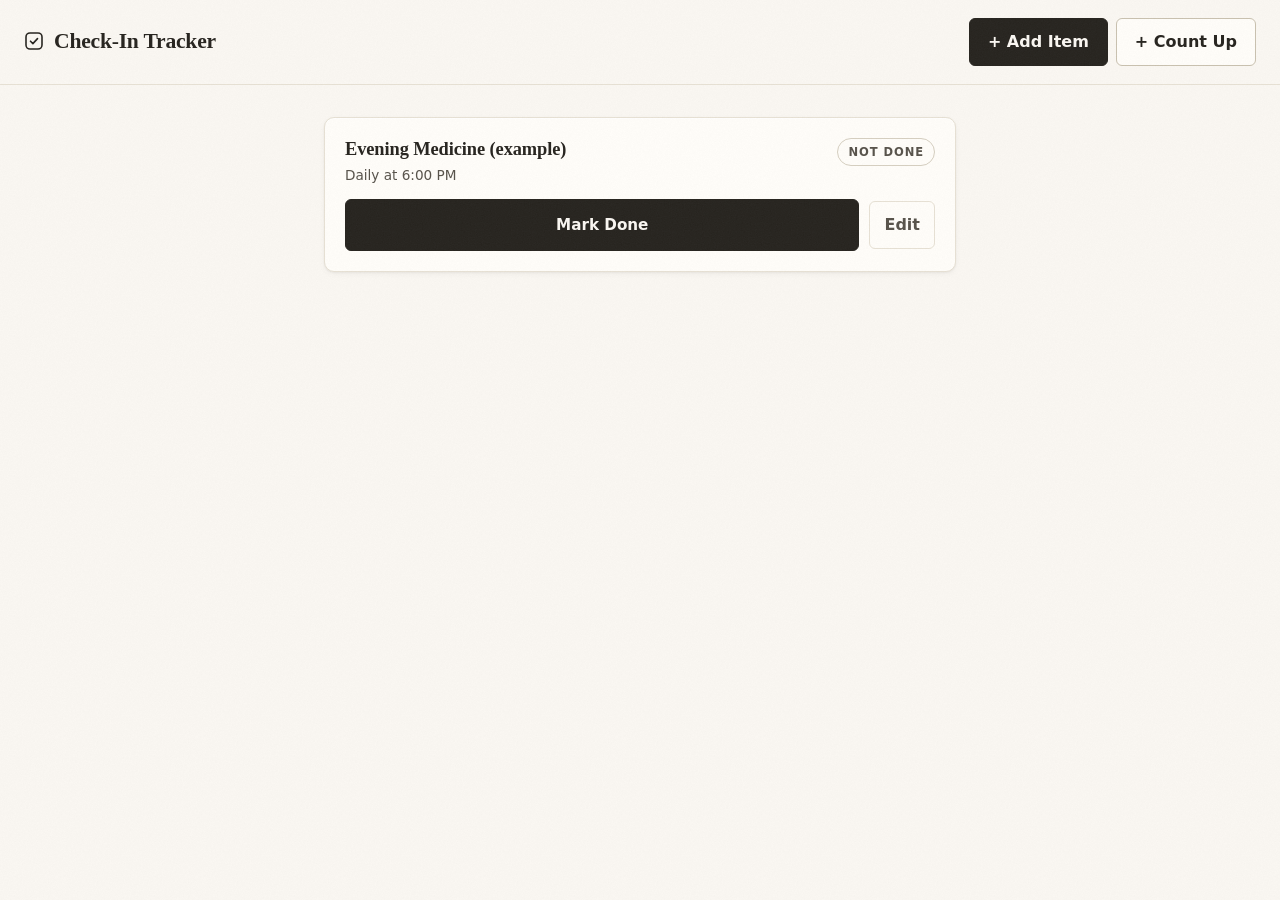
==== index.html @ 6b4e0c35 "Initial commit: check-in tracker PWA" ====
<!DOCTYPE html>
<html lang="en">
<head>
  <meta charset="UTF-8" />
  <meta name="viewport" content="width=device-width, initial-scale=1.0, viewport-fit=cover" />
  <meta name="theme-color" content="#faf7f2" />
  <meta name="description" content="Simple recurring check-in tracker for medicine, habits, chores, and more." />
  <title>Check-In Tracker</title>
  <link rel="manifest" href="manifest.webmanifest" />
  <link rel="icon" href="icon.svg" type="image/svg+xml" />
  <link rel="stylesheet" href="styles.css" />
</head>
<body>
  <header>
    <h1>
      <svg class="wordmark-mark" viewBox="0 0 20 20" fill="none" aria-hidden="true">
        <rect x="2" y="2" width="16" height="16" rx="4" stroke="currentColor" stroke-width="1.6" />
        <path d="M6.5 10.2l2.4 2.4 4.6-5" stroke="currentColor" stroke-width="1.6" stroke-linecap="round" stroke-linejoin="round" />
      </svg>
      Check-In Tracker
    </h1>
    <div class="header-actions">
      <button id="addButton" class="primary" type="button">+ Add Item</button>
      <button id="addCountUpButton" class="secondary" type="button">+ Count Up</button>
    </div>
  </header>

  <main>
    <p id="emptyMessage" class="empty-message" hidden>
      No items yet. Tap “+ Add Item” to create one.
    </p>
    <div id="checkinList" class="checkin-list"></div>
  </main>

  <dialog id="editorDialog">
    <form id="editorForm" method="dialog">
      <h2 id="editorTitle">Add Item</h2>

      <label>
        Name
        <input id="nameInput" type="text" placeholder="e.g. Evening Medicine" required maxlength="60" autocomplete="off" />
      </label>

      <label>
        Item Type
        <select id="scheduleType">
          <option value="daily">Daily</option>
          <option value="weekly">Weekly</option>
          <option value="monthly">Monthly</option>
          <option value="custom">Custom (cron)</option>
          <option value="countup">Count Up</option>
        </select>
      </label>

      <div id="simpleScheduleFields">
        <label>
          Time
          <input id="timeInput" type="time" value="18:00" required />
        </label>

        <label id="dayOfWeekField" hidden>
          Day of Week
          <select id="dayOfWeek">
            <option value="0">Sunday</option>
            <option value="1" selected>Monday</option>
            <option value="2">Tuesday</option>
            <option value="3">Wednesday</option>
            <option value="4">Thursday</option>
            <option value="5">Friday</option>
            <option value="6">Saturday</option>
          </select>
        </label>

        <label id="dayOfMonthField" hidden>
          Day of Month
          <input id="dayOfMonth" type="number" min="1" max="31" value="1" required />
        </label>
      </div>

      <label id="cronField" hidden>
        Cron Expression
        <input id="cronInput" type="text" placeholder="0 18 * * *" autocomplete="off" spellcheck="false" />
        <small>Format: minute hour day-of-month month day-of-week</small>
      </label>

      <div class="dialog-actions">
        <button type="button" id="cancelButton" class="secondary">Cancel</button>
        <button type="button" id="deleteButton" class="danger" hidden>Delete</button>
        <button type="submit" id="saveButton" class="primary">Save</button>
      </div>
    </form>
  </dialog>

  <script>
    if ('serviceWorker' in navigator) {
      window.addEventListener('load', () => {
        navigator.serviceWorker.register('sw.js').catch((err) => {
          console.warn('Service worker registration failed', err);
        });
      });
    }
  </script>
  <script src="app.js"></script>
</body>
</html>
---- styles.css ----
/* ============================================================
   Check-In Tracker — Editorial Paper theme
   A professional, paper-like aesthetic: warm cream canvas,
   ink typography, hairline rules, flat ledger cards, and a
   whisper of film grain. No external fonts; the PWA stays
   fully offline-capable.
   ============================================================ */

:root {
  /* Paper & ink */
  --paper: #faf7f2;        /* canvas — warm bone */
  --paper-deep: #f1ece3;   /* wells: inputs, secondary hover */
  --card: #fffdf9;         /* card surface */
  --ink: #26231e;          /* primary text / primary action */
  --ink-deep: #14120f;     /* hover press */
  --ink-soft: #57524a;     /* secondary text */
  --ink-faint: #8b8377;    /* tertiary text, placeholders */
  --line: #e7e1d4;         /* hairline rules */
  --line-strong: #d6cfc0;

  /* Semantic inks — muted, print-like */
  --success-ink: #33523a;
  --success-bg: #edf3ea;
  --success-line: #c2d6ba;
  --info-ink: #2a5266;
  --info-bg: #e8eff2;
  --info-line: #a8c2d2;
  --danger-ink: #8a3a32;
  --danger-bg: #f6ebe7;
  --danger-line: #e6d1ca;

  --radius: 10px;
  --radius-sm: 6px;
  --shadow-card: 0 1px 2px rgba(38, 35, 30, 0.05), 0 2px 6px rgba(38, 35, 30, 0.04);
  --ease: cubic-bezier(0.22, 0.61, 0.36, 1);

  --font-serif: Georgia, "Iowan Old Style", "Palatino Linotype",
    "Book Antiqua", "Times New Roman", serif;
  --font-sans: system-ui, -apple-system, "Segoe UI", Roboto, sans-serif;
}

* {
  box-sizing: border-box;
}

html {
  min-height: 100%;
}

body {
  margin: 0;
  font-family: var(--font-sans);
  font-size: 16px;
  line-height: 1.6;
  background: var(--paper);
  color: var(--ink);
  min-height: 100%;
  padding-bottom: env(safe-area-inset-bottom);
  -webkit-font-smoothing: antialiased;
  -moz-osx-font-smoothing: grayscale;
  text-rendering: optimizeLegibility;
}

/* Subtle paper grain — fixed, inert, above content but below dialogs */
body::after {
  content: "";
  position: fixed;
  inset: 0;
  z-index: 40;
  pointer-events: none;
  opacity: 0.5;
  background-image: url("data:image/svg+xml,%3Csvg xmlns='http://www.w3.org/2000/svg' width='140' height='140'%3E%3Cfilter id='n'%3E%3CfeTurbulence type='fractalNoise' baseFrequency='0.85' numOctaves='2' stitchTiles='stitch'/%3E%3CfeColorMatrix type='saturate' values='0'/%3E%3C/filter%3E%3Crect width='100%25' height='100%25' filter='url(%23n)' opacity='0.09'/%3E%3C/svg%3E");
}

::selection {
  background: var(--ink);
  color: var(--paper);
}

/* --- Masthead ---------------------------------------------------------- */

header {
  position: sticky;
  top: 0;
  z-index: 10;
  display: flex;
  align-items: center;
  justify-content: space-between;
  gap: 12px;
  padding: 18px 24px;
  background: var(--paper);
  border-bottom: 1px solid var(--line);
}

header h1 {
  margin: 0;
  font-family: var(--font-serif);
  font-size: 1.35rem;
  font-weight: 700;
  letter-spacing: -0.01em;
  line-height: 1.2;
  display: flex;
  align-items: flex-start;
  gap: 10px;
  min-width: 0;
}

.wordmark-mark {
  width: 20px;
  height: 20px;
  flex: none;
  margin-top: 2px;
  color: var(--ink);
}

.header-actions {
  display: flex;
  gap: 8px;
  align-items: center;
}

/* --- Layout ------------------------------------------------------------ */

main {
  max-width: 680px;
  margin: 0 auto;
  padding: 32px 24px 56px;
}

.empty-message {
  text-align: center;
  color: var(--ink-soft);
  margin: 64px auto 0;
  max-width: 40ch;
  font-family: var(--font-serif);
  font-style: italic;
  font-size: 1.1rem;
  line-height: 1.5;
  padding-top: 28px;
  border-top: 1px solid var(--line);
}

.checkin-list {
  display: flex;
  flex-direction: column;
  gap: 16px;
}

/* --- Ledger cards ------------------------------------------------------ */

.checkin-card {
  background: var(--card);
  border: 1px solid var(--line);
  border-radius: var(--radius);
  box-shadow: var(--shadow-card), inset 0 1px 0 rgba(255, 255, 255, 0.65);
  padding: 20px;
  display: flex;
  flex-direction: column;
  gap: 14px;
  animation: card-in 0.22s var(--ease) both;
}

@keyframes card-in {
  from {
    opacity: 0;
    transform: translateY(4px);
  }
  to {
    opacity: 1;
    transform: none;
  }
}

.checkin-card.done {
  border-color: var(--success-line);
  background: var(--success-bg);
}

.checkin-card.countup {
  border-color: var(--info-line);
  background: var(--info-bg);
}

.checkin-top {
  display: flex;
  align-items: flex-start;
  justify-content: space-between;
  gap: 12px;
}

.checkin-name {
  margin: 0;
  font-family: var(--font-serif);
  font-size: 1.15rem;
  font-weight: 700;
  line-height: 1.3;
  letter-spacing: -0.005em;
  text-wrap: balance;
}

.checkin-schedule {
  margin: 3px 0 0;
  color: var(--ink-soft);
  font-size: 0.85rem;
  line-height: 1.5;
}

.checkin-status {
  font-size: 0.72rem;
  font-weight: 600;
  letter-spacing: 0.08em;
  text-transform: uppercase;
  white-space: nowrap;
  padding: 4px 10px;
  border-radius: 999px;
  background: var(--card);
  color: var(--ink-soft);
  border: 1px solid var(--line-strong);
}

.checkin-card.done .checkin-status {
  background: var(--success-bg);
  color: var(--success-ink);
  border-color: var(--success-line);
}

.checkin-card.countup .checkin-status {
  background: var(--info-bg);
  color: var(--info-ink);
  border-color: var(--info-line);
  font-variant-numeric: tabular-nums;
}

/* --- Actions ----------------------------------------------------------- */

.checkin-actions {
  display: flex;
  gap: 10px;
  align-items: center;
}

button {
  font: inherit;
  font-weight: 600;
  border: 1px solid transparent;
  border-radius: var(--radius-sm);
  padding: 10px 18px;
  cursor: pointer;
  transition: background-color 0.15s var(--ease), border-color 0.15s var(--ease),
    color 0.15s var(--ease), transform 0.05s var(--ease);
}

button:active {
  transform: scale(0.98);
}

button.primary,
.done-button.undone {
  background: var(--ink);
  color: var(--paper);
  border-color: var(--ink);
}

button.primary:hover,
.done-button.undone:hover {
  background: var(--ink-deep);
  border-color: var(--ink-deep);
}

button.secondary {
  background: var(--card);
  color: var(--ink);
  border-color: #c9c1af;
}

button.secondary:hover {
  background: var(--paper-deep);
}

button.danger {
  background: var(--danger-bg);
  color: var(--danger-ink);
  border-color: var(--danger-line);
}

button.danger:hover {
  background: var(--danger-line);
}

.done-button {
  flex: 1;
  padding: 13px 18px;
  font-size: 0.95rem;
  border-radius: var(--radius-sm);
}

.done-button.done {
  background: var(--success-ink);
  color: var(--paper);
  border-color: var(--success-ink);
}

.done-button.done:hover {
  background: #2b4431;
}

.edit-button {
  background: transparent;
  color: var(--ink-soft);
  padding: 10px 14px;
  border-color: var(--line);
}

.edit-button:hover {
  background: var(--paper-deep);
  color: var(--ink);
}

/* --- Dialog: a paper form card ----------------------------------------- */

dialog {
  border: 1px solid var(--line-strong);
  border-radius: 12px;
  padding: 28px;
  width: min(92vw, 480px);
  background: #fdfaf4;
  color: var(--ink);
  box-shadow: 0 24px 48px rgba(38, 35, 30, 0.18), inset 0 1px 0 rgba(255, 255, 255, 0.65);
}

dialog::backdrop {
  background: rgba(38, 35, 30, 0.38);
  backdrop-filter: blur(3px);
}

dialog h2 {
  margin: 0 0 20px;
  font-family: var(--font-serif);
  font-size: 1.3rem;
  font-weight: 700;
  line-height: 1.25;
  padding-bottom: 16px;
  border-bottom: 1px solid var(--line);
}

form label {
  display: flex;
  flex-direction: column;
  gap: 6px;
  margin-bottom: 16px;
  font-size: 0.82rem;
  font-weight: 600;
  letter-spacing: 0.02em;
}

input,
select {
  font: inherit;
  font-size: 16px;
  padding: 10px 12px;
  border: 1px solid var(--line-strong);
  border-radius: var(--radius-sm);
  background: var(--paper);
  color: var(--ink);
}

input:focus,
select:focus {
  outline: none;
  border-color: var(--ink);
  box-shadow: 0 0 0 3px rgba(38, 35, 30, 0.1);
}

input:focus-visible,
select:focus-visible,
button:focus-visible {
  outline: 2px solid var(--ink);
  outline-offset: 2px;
}

::placeholder {
  color: var(--ink-faint);
}

small {
  color: var(--ink-soft);
  font-weight: 400;
}

.dialog-actions {
  display: flex;
  justify-content: flex-end;
  gap: 8px;
  margin-top: 24px;
}

.dialog-actions .danger {
  margin-right: auto;
}

/* --- Small screens ------------------------------------------------------ */

@media (max-width: 480px) {
  header {
    padding: 14px 16px;
    flex-wrap: wrap;
  }

  header h1 {
    font-size: 1.15rem;
  }

  main {
    padding: 24px 16px 48px;
  }

  .checkin-card {
    padding: 16px;
  }

  .dialog-actions {
    flex-wrap: wrap;
  }
}

@media (prefers-reduced-motion: reduce) {
  *,
  *::before,
  *::after {
    animation-duration: 0.01ms !important;
    transition-duration: 0.01ms !important;
  }
}
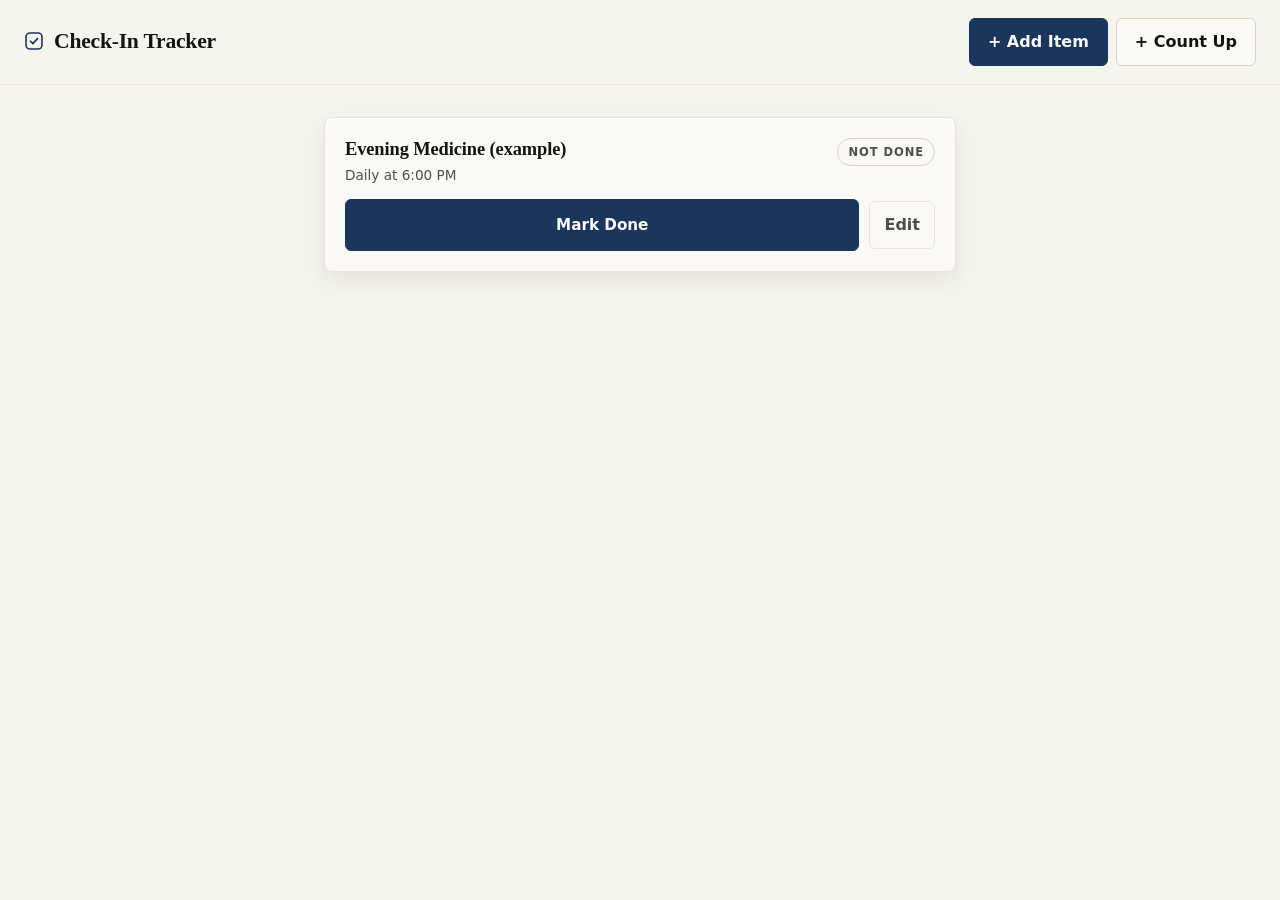
==== commit 79df9eec: "Apply Kami paper design system" ====
--- a/index.html
+++ b/index.html
@@ -3,7 +3,7 @@
 <head>
   <meta charset="UTF-8" />
   <meta name="viewport" content="width=device-width, initial-scale=1.0, viewport-fit=cover" />
-  <meta name="theme-color" content="#faf7f2" />
+  <meta name="theme-color" content="#f5f4ed" />
   <meta name="description" content="Simple recurring check-in tracker for medicine, habits, chores, and more." />
   <title>Check-In Tracker</title>
   <link rel="manifest" href="manifest.webmanifest" />
--- a/styles.css
+++ b/styles.css
@@ -1,41 +1,47 @@
 /* ============================================================
-   Check-In Tracker — Editorial Paper theme
-   A professional, paper-like aesthetic: warm cream canvas,
-   ink typography, hairline rules, flat ledger cards, and a
-   whisper of film grain. No external fonts; the PWA stays
-   fully offline-capable.
+   Check-In Tracker — Kami paper theme
+   Style applied from the Kami design system (github.com/tw93/Kami):
+   warm parchment canvas, ivory surfaces, sand hairlines, deep
+   navy brand accent, Charter serif display. No external fonts;
+   the PWA stays fully offline-capable.
    ============================================================ */
 
 :root {
-  /* Paper & ink */
-  --paper: #faf7f2;        /* canvas — warm bone */
-  --paper-deep: #f1ece3;   /* wells: inputs, secondary hover */
-  --card: #fffdf9;         /* card surface */
-  --ink: #26231e;          /* primary text / primary action */
-  --ink-deep: #14120f;     /* hover press */
-  --ink-soft: #57524a;     /* secondary text */
-  --ink-faint: #8b8377;    /* tertiary text, placeholders */
-  --line: #e7e1d4;         /* hairline rules */
-  --line-strong: #d6cfc0;
+  /* Kami parchment & ivory */
+  --parchment: #f5f4ed;    /* canvas */
+  --ivory: #faf9f5;        /* cards, dialog */
+  --well: #eceadf;         /* input wells */
+  --warm-sand: #e8e6dc;    /* hairlines */
+  --line-strong: #d6d3c4;
+
+  /* Kami text ramp (warm charcoal, never pure black) */
+  --ink: #141413;          /* near-black */
+  --ink-soft: #504e49;     /* olive */
+  --ink-faint: #6b6a64;    /* stone */
+
+  /* Kami brand — deep navy */
+  --brand: #1B365D;
+  --brand-light: #2D5A8A;
+  --brand-tint: rgba(27, 54, 93, 0.08);
 
   /* Semantic inks — muted, print-like */
   --success-ink: #33523a;
   --success-bg: #edf3ea;
   --success-line: #c2d6ba;
-  --info-ink: #2a5266;
-  --info-bg: #e8eff2;
-  --info-line: #a8c2d2;
+  --info-ink: #1B365D;
+  --info-bg: #e9edf4;
+  --info-line: #c7d1e0;
   --danger-ink: #8a3a32;
   --danger-bg: #f6ebe7;
   --danger-line: #e6d1ca;
 
-  --radius: 10px;
+  --radius: 8px;
   --radius-sm: 6px;
-  --shadow-card: 0 1px 2px rgba(38, 35, 30, 0.05), 0 2px 6px rgba(38, 35, 30, 0.04);
+  --shadow-kami: 0 8px 24px rgba(20, 19, 19, 0.08);
   --ease: cubic-bezier(0.22, 0.61, 0.36, 1);
 
-  --font-serif: Georgia, "Iowan Old Style", "Palatino Linotype",
-    "Book Antiqua", "Times New Roman", serif;
+  --font-serif: Charter, Georgia, "Songti SC", "Noto Serif SC",
+    "Noto Serif CJK SC", Palatino, "Times New Roman", serif;
   --font-sans: system-ui, -apple-system, "Segoe UI", Roboto, sans-serif;
 }
 
@@ -52,7 +58,7 @@
   font-family: var(--font-sans);
   font-size: 16px;
   line-height: 1.6;
-  background: var(--paper);
+  background: var(--parchment);
   color: var(--ink);
   min-height: 100%;
   padding-bottom: env(safe-area-inset-bottom);
@@ -61,20 +67,9 @@
   text-rendering: optimizeLegibility;
 }
 
-/* Subtle paper grain — fixed, inert, above content but below dialogs */
-body::after {
-  content: "";
-  position: fixed;
-  inset: 0;
-  z-index: 40;
-  pointer-events: none;
-  opacity: 0.5;
-  background-image: url("data:image/svg+xml,%3Csvg xmlns='http://www.w3.org/2000/svg' width='140' height='140'%3E%3Cfilter id='n'%3E%3CfeTurbulence type='fractalNoise' baseFrequency='0.85' numOctaves='2' stitchTiles='stitch'/%3E%3CfeColorMatrix type='saturate' values='0'/%3E%3C/filter%3E%3Crect width='100%25' height='100%25' filter='url(%23n)' opacity='0.09'/%3E%3C/svg%3E");
-}
-
 ::selection {
-  background: var(--ink);
-  color: var(--paper);
+  background: var(--brand);
+  color: var(--ivory);
 }
 
 /* --- Masthead ---------------------------------------------------------- */
@@ -88,8 +83,8 @@
   justify-content: space-between;
   gap: 12px;
   padding: 18px 24px;
-  background: var(--paper);
-  border-bottom: 1px solid var(--line);
+  background: var(--parchment);
+  border-bottom: 1px solid var(--warm-sand);
 }
 
 header h1 {
@@ -110,7 +105,7 @@
   height: 20px;
   flex: none;
   margin-top: 2px;
-  color: var(--ink);
+  color: var(--brand);
 }
 
 .header-actions {
@@ -129,7 +124,7 @@
 
 .empty-message {
   text-align: center;
-  color: var(--ink-soft);
+  color: var(--ink-faint);
   margin: 64px auto 0;
   max-width: 40ch;
   font-family: var(--font-serif);
@@ -137,7 +132,7 @@
   font-size: 1.1rem;
   line-height: 1.5;
   padding-top: 28px;
-  border-top: 1px solid var(--line);
+  border-top: 1px solid var(--warm-sand);
 }
 
 .checkin-list {
@@ -149,15 +144,20 @@
 /* --- Ledger cards ------------------------------------------------------ */
 
 .checkin-card {
-  background: var(--card);
-  border: 1px solid var(--line);
+  background: var(--ivory);
+  border: 1px solid var(--warm-sand);
   border-radius: var(--radius);
-  box-shadow: var(--shadow-card), inset 0 1px 0 rgba(255, 255, 255, 0.65);
+  box-shadow: var(--shadow-kami), inset 0 1px 0 rgba(255, 255, 255, 0.65);
   padding: 20px;
   display: flex;
   flex-direction: column;
   gap: 14px;
   animation: card-in 0.22s var(--ease) both;
+  transition: border-color 0.15s var(--ease), box-shadow 0.15s var(--ease);
+}
+
+.checkin-card:hover {
+  border-color: var(--line-strong);
 }
 
 @keyframes card-in {
@@ -213,7 +213,7 @@
   white-space: nowrap;
   padding: 4px 10px;
   border-radius: 999px;
-  background: var(--card);
+  background: var(--ivory);
   color: var(--ink-soft);
   border: 1px solid var(--line-strong);
 }
@@ -256,25 +256,27 @@
 
 button.primary,
 .done-button.undone {
-  background: var(--ink);
-  color: var(--paper);
-  border-color: var(--ink);
+  background: var(--brand);
+  color: var(--ivory);
+  border-color: var(--brand);
 }
 
 button.primary:hover,
 .done-button.undone:hover {
-  background: var(--ink-deep);
-  border-color: var(--ink-deep);
+  background: var(--brand-light);
+  border-color: var(--brand-light);
 }
 
 button.secondary {
-  background: var(--card);
+  background: var(--ivory);
   color: var(--ink);
-  border-color: #c9c1af;
+  border-color: var(--line-strong);
 }
 
 button.secondary:hover {
-  background: var(--paper-deep);
+  background: var(--brand-tint);
+  border-color: var(--brand);
+  color: var(--brand);
 }
 
 button.danger {
@@ -296,7 +298,7 @@
 
 .done-button.done {
   background: var(--success-ink);
-  color: var(--paper);
+  color: var(--ivory);
   border-color: var(--success-ink);
 }
 
@@ -308,28 +310,29 @@
   background: transparent;
   color: var(--ink-soft);
   padding: 10px 14px;
-  border-color: var(--line);
+  border-color: var(--warm-sand);
 }
 
 .edit-button:hover {
-  background: var(--paper-deep);
-  color: var(--ink);
-}
-
-/* --- Dialog: a paper form card ----------------------------------------- */
+  background: var(--brand-tint);
+  color: var(--brand);
+  border-color: var(--brand);
+}
+
+/* --- Dialog: a Kami paper sheet ---------------------------------------- */
 
 dialog {
-  border: 1px solid var(--line-strong);
-  border-radius: 12px;
+  border: 1px solid var(--warm-sand);
+  border-radius: var(--radius);
   padding: 28px;
   width: min(92vw, 480px);
-  background: #fdfaf4;
+  background: var(--ivory);
   color: var(--ink);
-  box-shadow: 0 24px 48px rgba(38, 35, 30, 0.18), inset 0 1px 0 rgba(255, 255, 255, 0.65);
+  box-shadow: var(--shadow-kami), inset 0 1px 0 rgba(255, 255, 255, 0.65);
 }
 
 dialog::backdrop {
-  background: rgba(38, 35, 30, 0.38);
+  background: rgba(20, 19, 19, 0.4);
   backdrop-filter: blur(3px);
 }
 
@@ -340,7 +343,7 @@
   font-weight: 700;
   line-height: 1.25;
   padding-bottom: 16px;
-  border-bottom: 1px solid var(--line);
+  border-bottom: 1px solid var(--warm-sand);
 }
 
 form label {
@@ -360,22 +363,22 @@
   padding: 10px 12px;
   border: 1px solid var(--line-strong);
   border-radius: var(--radius-sm);
-  background: var(--paper);
+  background: var(--well);
   color: var(--ink);
 }
 
 input:focus,
 select:focus {
   outline: none;
-  border-color: var(--ink);
-  box-shadow: 0 0 0 3px rgba(38, 35, 30, 0.1);
+  border-color: var(--brand);
+  box-shadow: 0 0 0 3px rgba(27, 54, 93, 0.12);
 }
 
 input:focus-visible,
 select:focus-visible,
 button:focus-visible {
-  outline: 2px solid var(--ink);
-  outline-offset: 2px;
+  outline: 2px solid rgba(27, 54, 93, 0.38);
+  outline-offset: 3px;
 }
 
 ::placeholder {
@@ -430,4 +433,4 @@
     animation-duration: 0.01ms !important;
     transition-duration: 0.01ms !important;
   }
-}
+}
